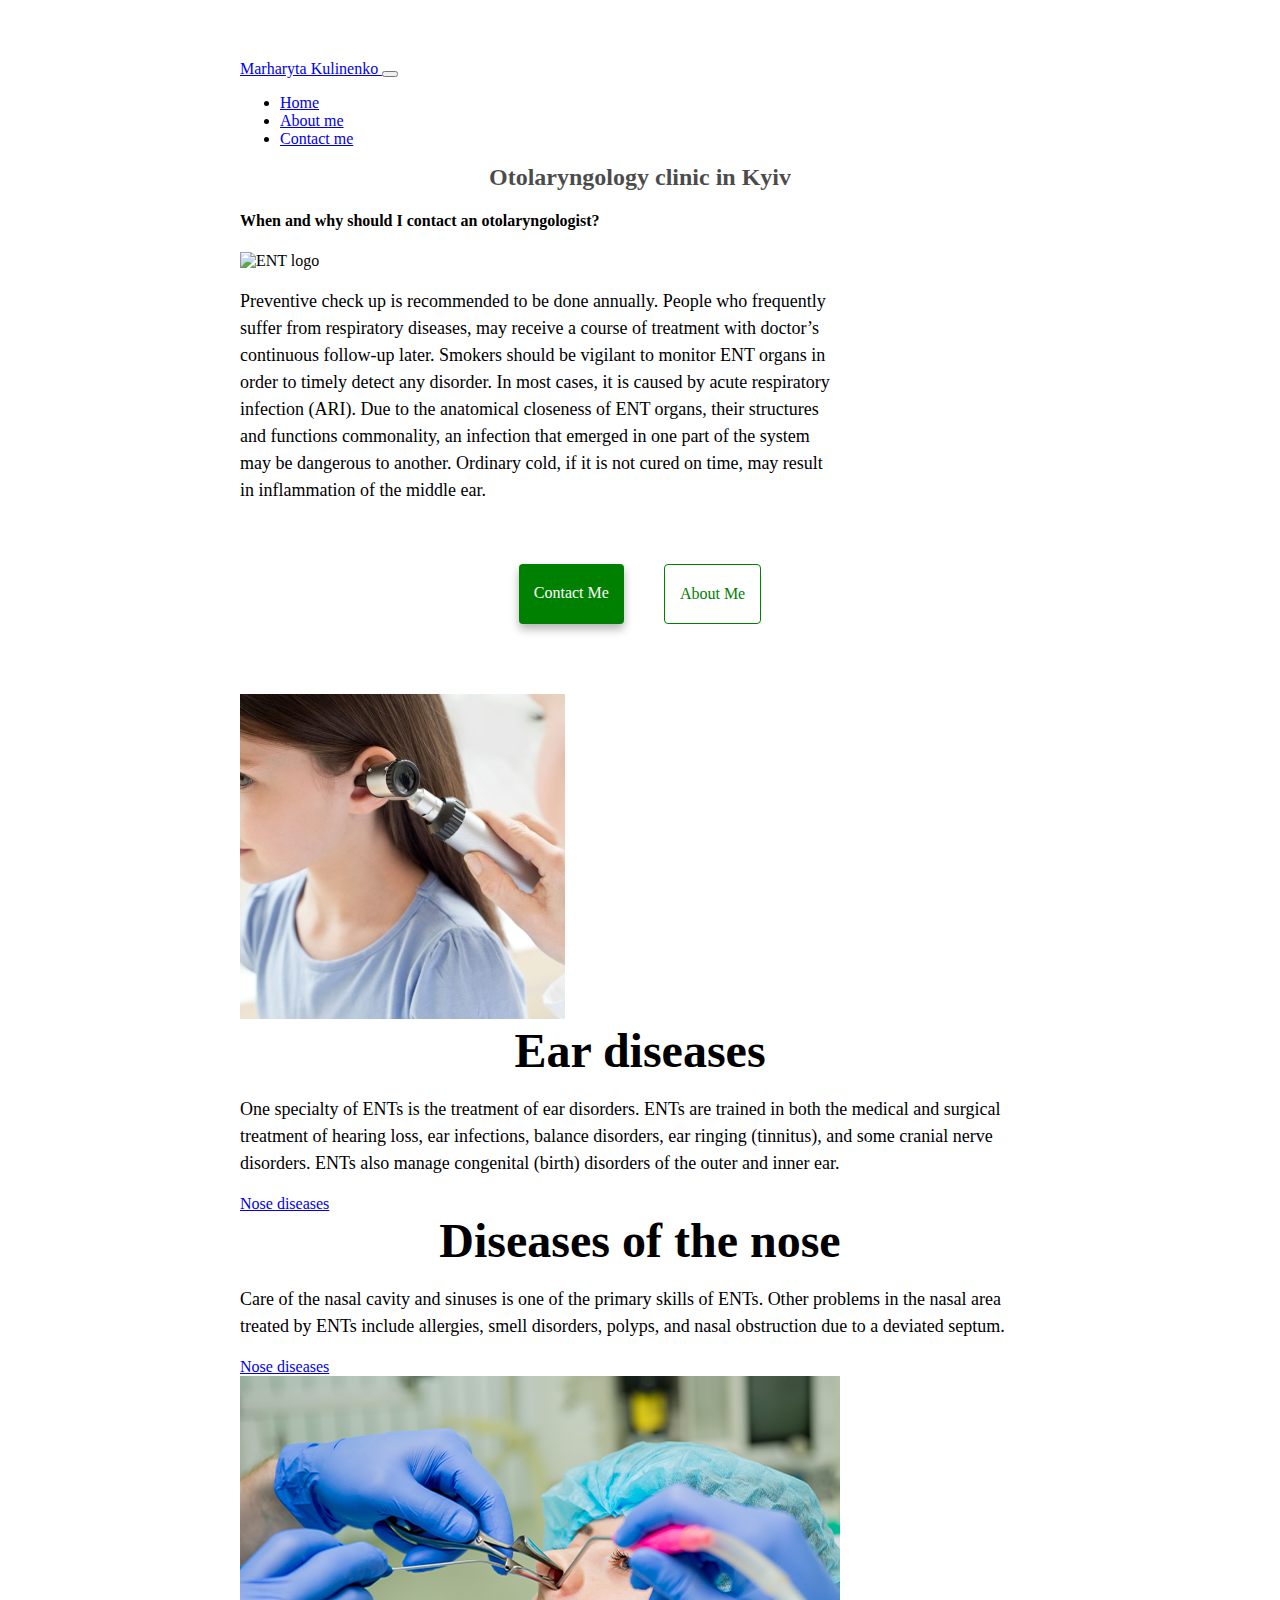
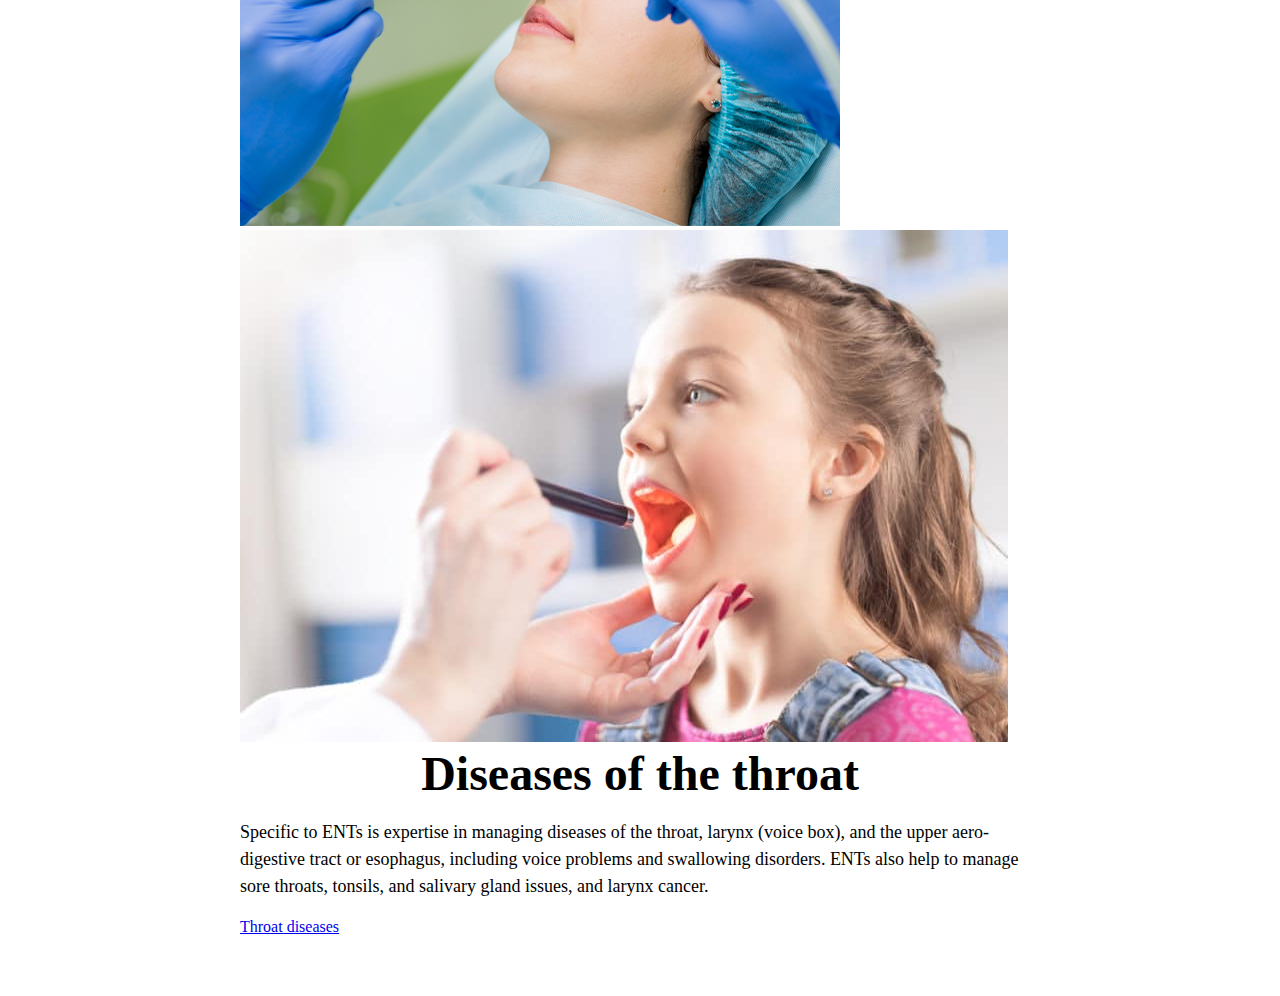
==== index.html @ 0f9fa40c "change" ====
<!DOCTYPE html>
<html lang="en">
  <head>
    <meta charset="UTF-8" />
    <link
      href="https://cdn.jsdelivr.net/npm/bootstrap@5.0.0-beta2/dist/css/bootstrap.min.css"
      rel="stylesheet"
      integrity="sha384-BmbxuPwQa2lc/FVzBcNJ7UAyJxM6wuqIj61tLrc4wSX0szH/Ev+nYRRuWlolflfl"
      crossorigin="anonymous"
    />
    <script
      src="https://cdn.jsdelivr.net/npm/bootstrap@5.0.0-beta2/dist/js/bootstrap.bundle.min.js"
      integrity="sha384-b5kHyXgcpbZJO/tY9Ul7kGkf1S0CWuKcCD38l8YkeH8z8QjE0GmW1gYU5S9FOnJ0"
      crossorigin="anonymous"
    ></script>
    <meta http-equiv="X-UA-Compatible" content="IE=edge" />
    <meta
      name="description"
      content="Otolaryngologists specialize in diagnosis and treatment of disorders and pathologies of the ear, throat, nose and related structures of the head and neck."
    />
    <meta name="viewport" content="width=device-width, initial-scale=1.0" />
    <title>Otolaryngology clinic in Kyiv</title>
    <link rel="stylesheet" href="style.css" />
  </head>
  <body>
    <nav class="navbar navbar fixed-top navbar-expand-lg navbar-light bg-light">
      <div class="container-fluid">
        <a class="navbar-brand" href="#">
          Marharyta Kulinenko
        </a>
        <button
          class="navbar-toggler"
          type="button"
          data-bs-toggle="collapse"
          data-bs-target="#navbarNav"
          aria-controls="navbarNav"
          aria-expanded="false"
          aria-label="Toggle navigation"
        >
          <span class="navbar-toggler-icon"></span>
        </button>
        <div class="collapse navbar-collapse" id="navbarNav">
          <ul class="navbar-nav">
            <li class="nav-item">
              <a
                class="nav-link"
                aria-current="page"
                href="index.html"
                
                >Home</a
              >
            </li>
            <li class="nav-item">
              <a
                class="nav-link"
                aria-current="page"
                href="about.html
                    "
                >About me</a
              >
            </li>
            <li class="nav-item">
              <a
                class="nav-link"
                aria-current="page"
                href="about.html#contact"
                class="contact-link"
                
                >Contact me</a
              >
            </li>
          </ul>
        </div>
      </div>
    </nav>
     <h3 class="text-center text-success mt-5">Otolaryngology clinic in Kyiv</h3>
    <h4 class="text-center mt-3">
      When and why should I contact an otolaryngologist?
    </h4>
    <img
      src="https://ilaya-family.com.ua/wp-content/uploads/2018/06/Otolaryngologyya.jpg"
      width="600"
      class="img-fluid mx-auto d-block"
      alt="ENT logo"
    />

    <p class="mx-auto mt-3" style="width: 600px">
      Preventive check up is recommended to be done annually. People who
      frequently suffer from respiratory diseases, may receive a course of
      treatment with doctor’s continuous follow-up later. Smokers should be
      vigilant to monitor ENT organs in order to timely detect any disorder. In
      most cases, it is caused by acute respiratory infection (ARI). Due to the
      anatomical closeness of ENT organs, their structures and functions
      commonality, an infection that emerged in one part of the system may be
      dangerous to another. Ordinary cold, if it is not cured on time, may
      result in inflammation of the middle ear.
    </p>
    <div class="navigation-links">
      <a href="about.html#contact" class="contact-link">Contact me</a>
      <a href="about.html" class="about-link">About me</a>
    </div>

    <div class="container">
      <div class="row">
        <div class="col-md-6">
          <img src="img/ear.jpg" class="img-fluid rounded" />
        </div>

        <div class="col-md-6">
          <h2 class="mb-3 text-success">Ear diseases</h2>
          <p>
            One specialty of ENTs is the treatment of ear disorders. ENTs are trained in both the medical and surgical treatment of hearing loss, ear infections, balance disorders, ear ringing (tinnitus), and some cranial nerve disorders. ENTs also manage congenital (birth) disorders of the outer and inner ear.
          </p>
          <div class="mt-5">
            <a href="ear.html" class="primary-link">Nose diseases</a>
          </div>
        </div>
      </div>

      <div class="row mt-5">
        <div class="col-md-6">
          <h2 class="mb-3 text-success">Diseases of the nose</h2>
          <p>
             Care of the nasal cavity and sinuses is one of the primary skills of ENTs. Other problems in the nasal area treated by ENTs include allergies, smell disorders, polyps, and nasal obstruction due to a deviated septum.
          </p>
          <div class="mb-5 mt-5">
            <a
              href="nose.html"
              class="primary-link"
              >Nose diseases</a
            >
          </div>
        </div>

        <div class="col-md-6">
          <img src="img/nose.png" class="img-fluid rounded" />
        </div>
      </div>

      <div class="row mt-5">
        <div class="col-md-6">
          <img src="img/throat.jpg" class="img-fluid rounded" />
        </div>
        <div class="col-md-6">
        <h2 class="mb-3 text-success">Diseases of the throat</h2>
        <p>
          Specific to ENTs is expertise in managing diseases of the throat, larynx (voice box), and the upper aero-digestive tract or esophagus, including voice problems and swallowing disorders. ENTs also help to manage sore throats, tonsils, and salivary gland issues, and larynx cancer.
        </p>
        <div class="mt-5">
          <a href="throat.html" class="primary-link">Throat diseases</a>
        </div>
      </div>
    </div>
  </body>
</html>
---- style.css ----
:root {
  --primary-color: green;
  --secondary-color: #f5f2fe;
  --box-shadow: 0 5px 10px rgba(0, 0, 0, 0.3);
}

body {
  margin: 60px auto;
  max-width: 800px;
}

h1,
h2,
h3 {
  text-align: center;
  margin: 0;
}

h1 {
  font-size: 96px;
}

h2 {
  font-size: 48px;
}

h3 {
  font-size: 24px;
  opacity: 0.7;
}

p {
  font-size: 18px;
  line-height: 1.5;
}

.navigation-links {
  display: flex;
  margin-top: 40px;
  justify-content: center;
  margin-bottom: 50px;
}

.navigation-links a {
  margin: 20px;
  border-radius: 4px;
  padding: 20px 15px;
  text-decoration: none;
  text-transform: capitalize;
}

.contact-link {
  background: var(--primary-color);
  box-shadow: var(--box-shadow);
  color: white;
}

.about-link {
  color: var(--primary-color);
  border: 1px solid var(--primary-color);
}

.homepage-link {
  color: var(--primary-color);
  text-align: center;
  display: block;
}

.about-paragraphs {
  display: flex;
  margin: 30px 0;
}

.about-paragraphs p {
  margin: 10px;
}

.email-link {
  display: flex;
  justify-content: center;
  color: var(--primary-color);
  font-size: 28px;
  text-decoration: none;
}

.email-link:hover {
  text-decoration: underline;
}
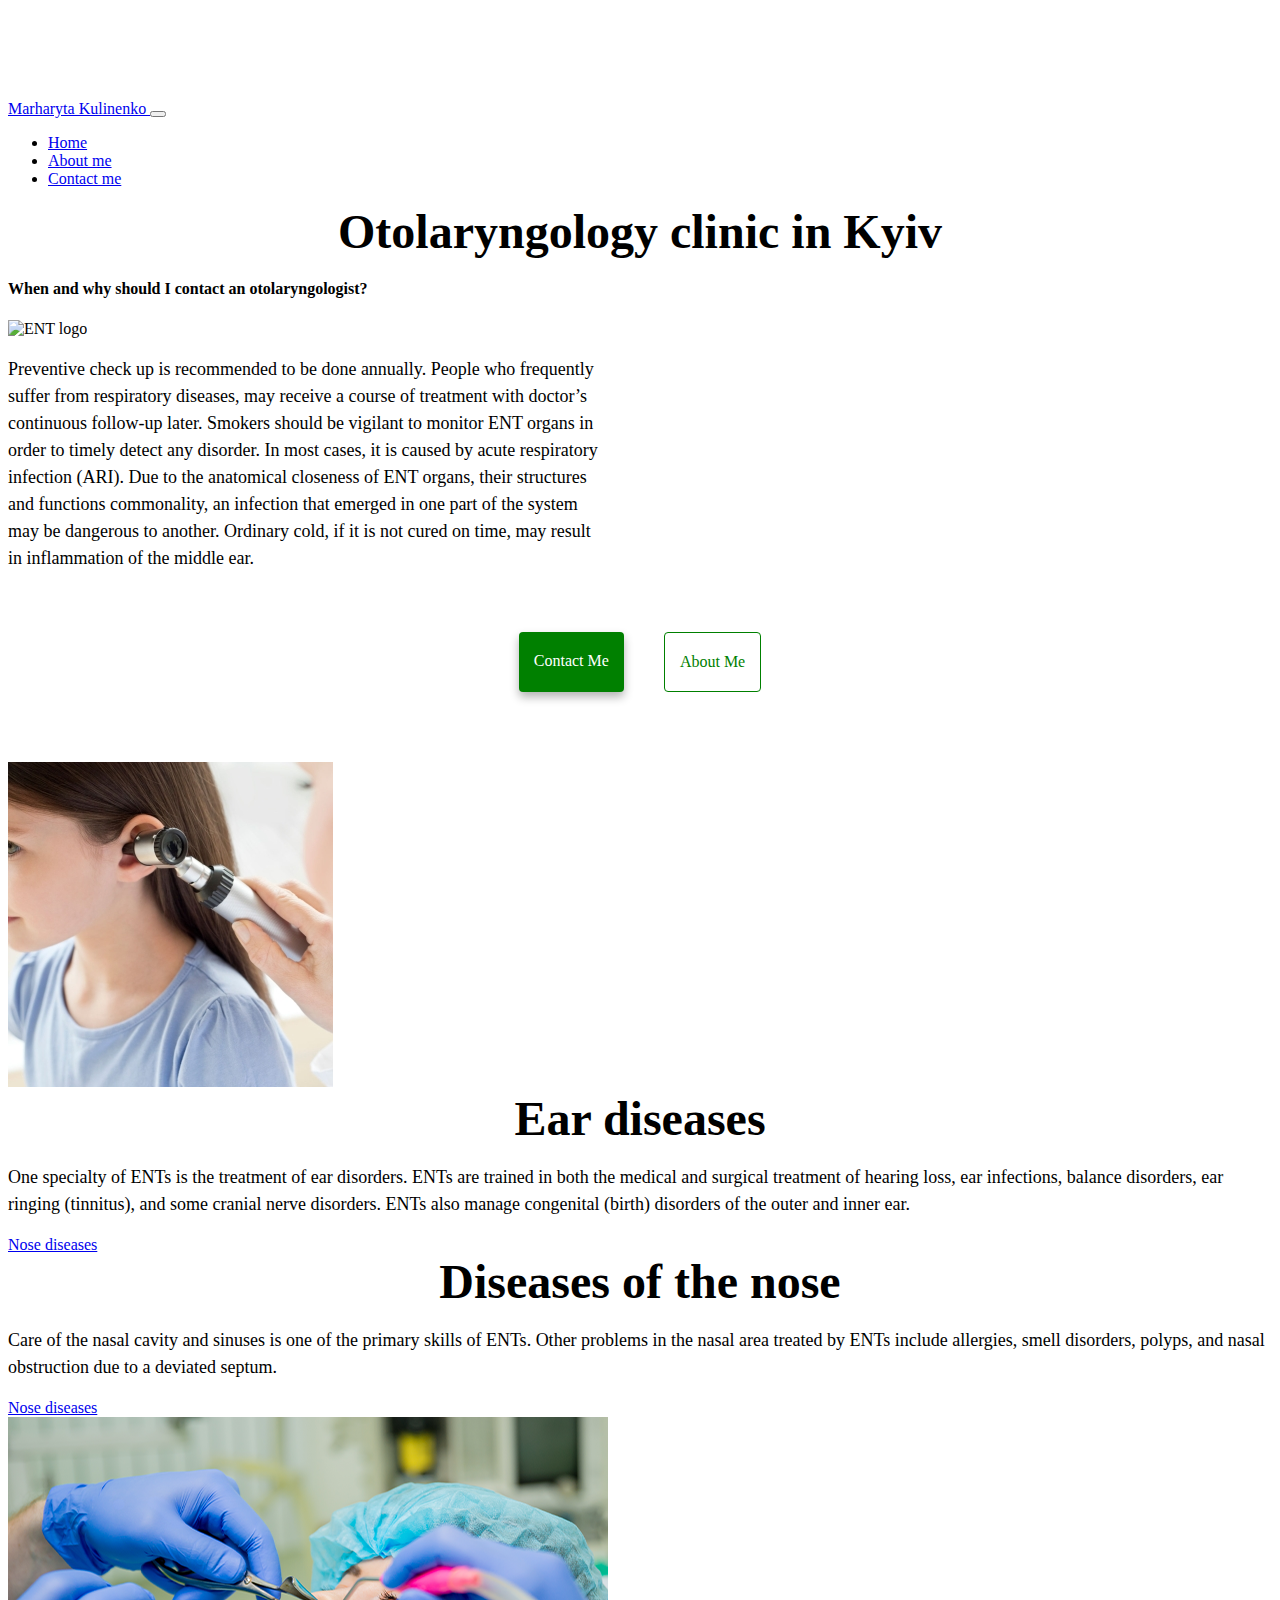
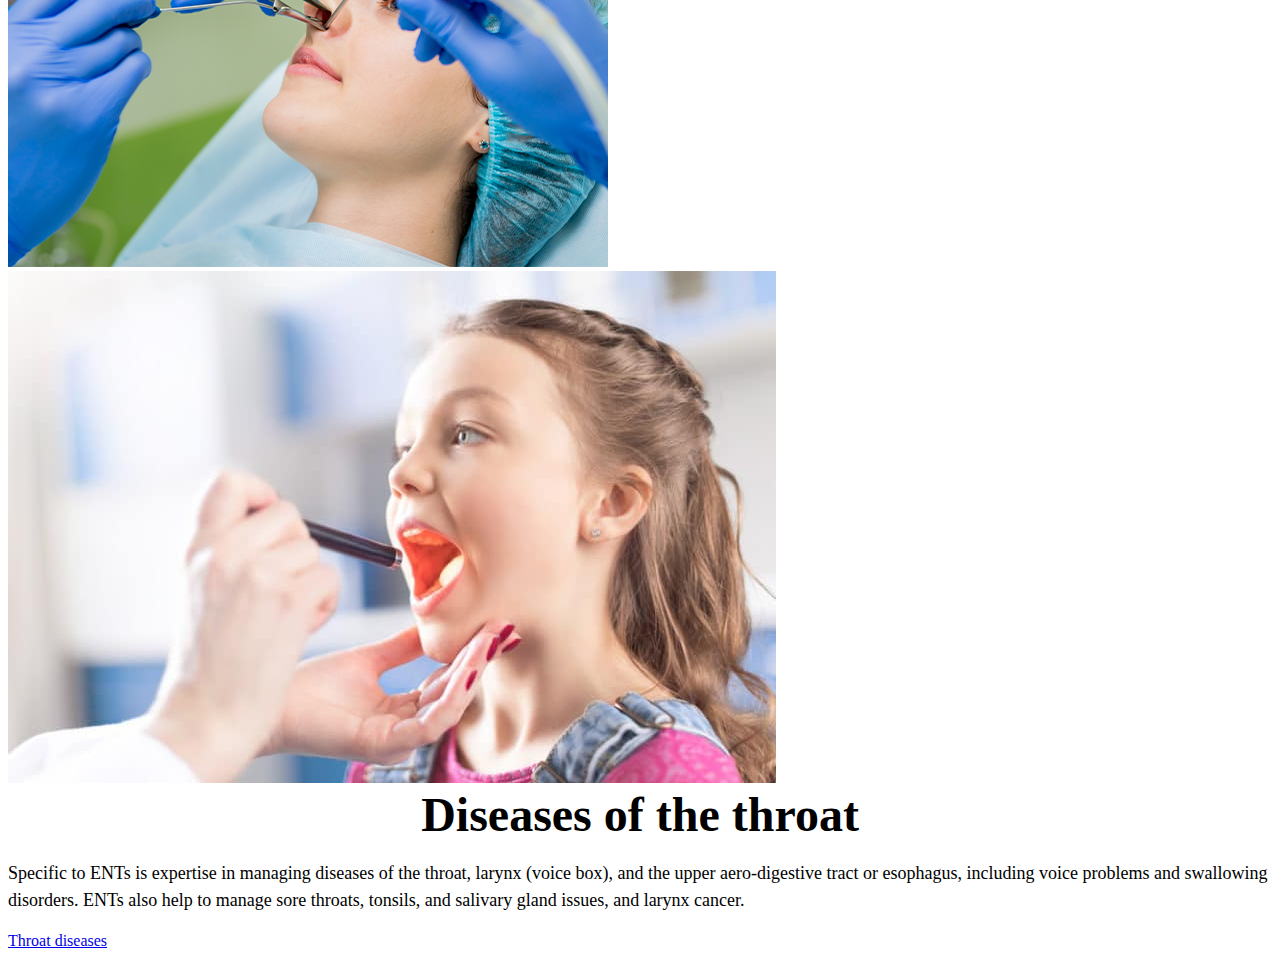
==== commit 09c30f1e: "ch" ====
--- a/index.html
+++ b/index.html
@@ -73,7 +73,7 @@
         </div>
       </div>
     </nav>
-     <h3 class="text-center text-success mt-5">Otolaryngology clinic in Kyiv</h3>
+     <h2 class="text-center text-success mt-5">Otolaryngology clinic in Kyiv</h2>
     <h4 class="text-center mt-3">
       When and why should I contact an otolaryngologist?
     </h4>
--- a/style.css
+++ b/style.css
@@ -5,10 +5,8 @@
 }
 
 body {
-  margin: 60px auto;
-  max-width: 800px;
+  margin-top: 100px;
 }
-
 h1,
 h2,
 h3 {
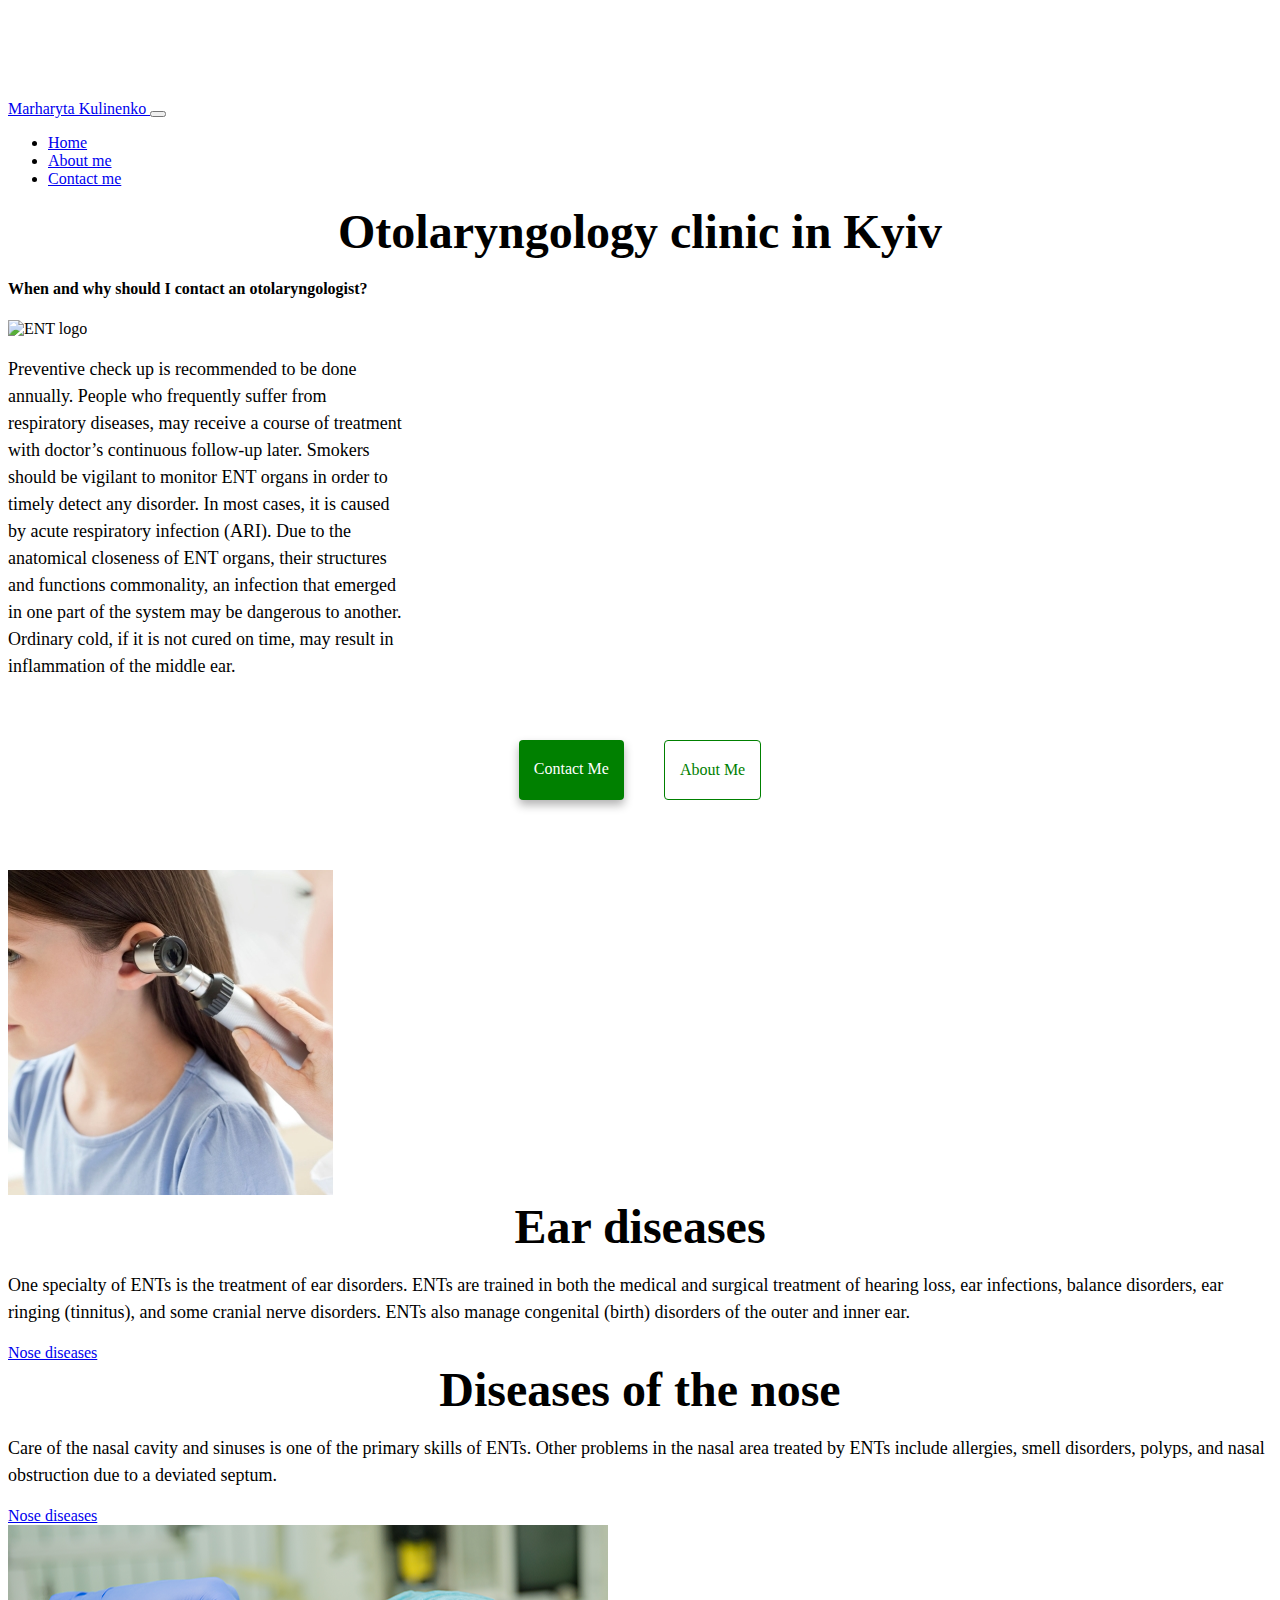
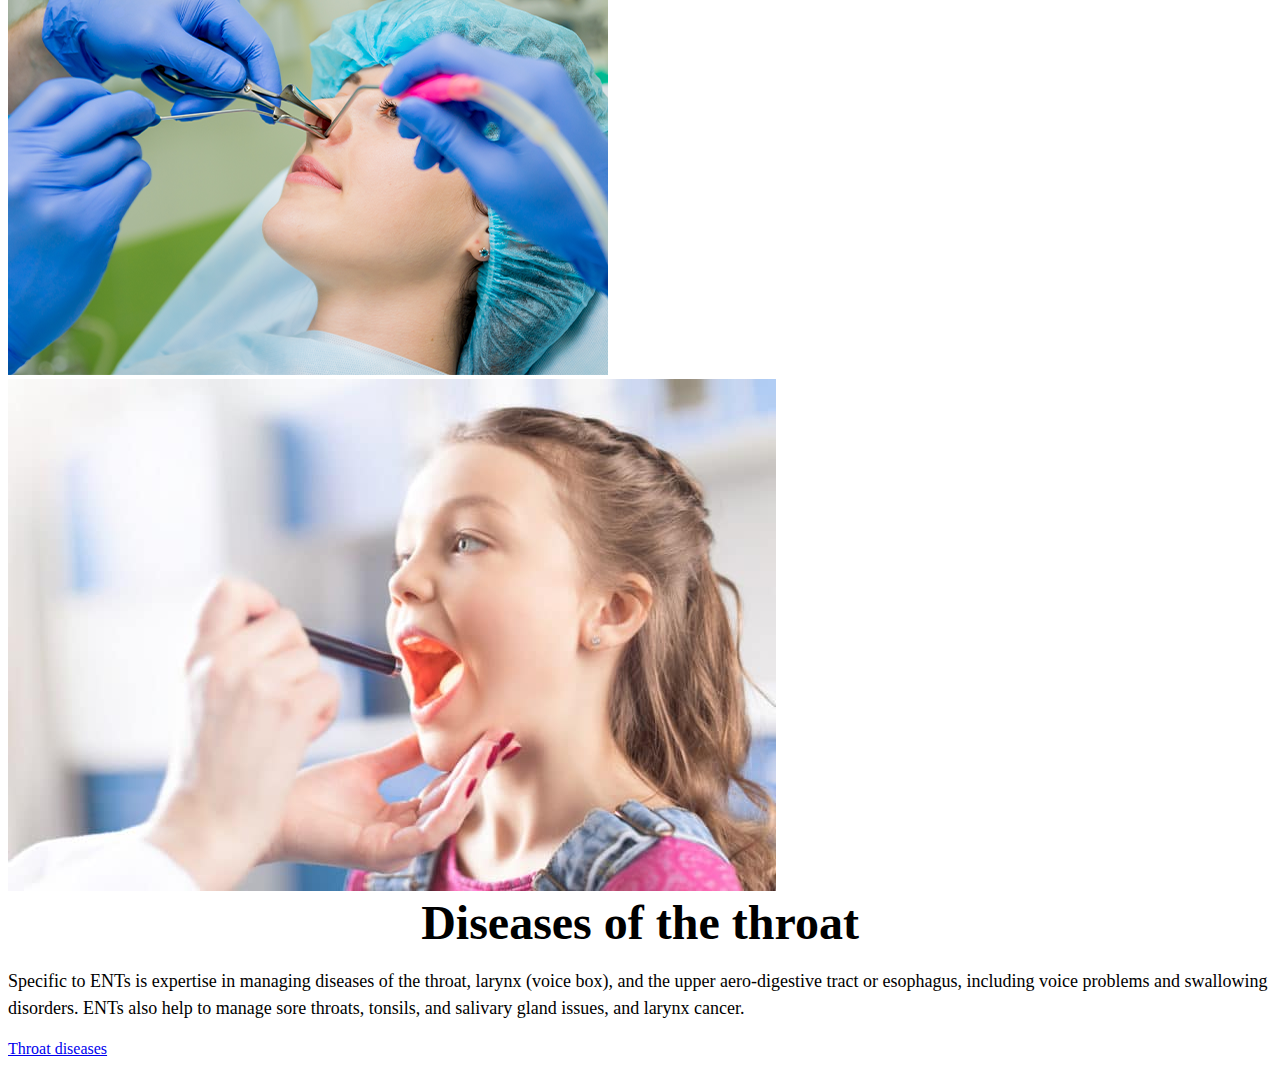
==== commit 07dee06d: "c" ====
--- a/index.html
+++ b/index.html
@@ -73,8 +73,8 @@
         </div>
       </div>
     </nav>
-     <h2 class="text-center text-success mt-5">Otolaryngology clinic in Kyiv</h2>
-    <h4 class="text-center mt-3">
+     <h2 class=" d-flex justify-content-center text-success mt-5">Otolaryngology clinic in Kyiv</h2>
+    <h4 class=" d-flex justify-content-center mt-3">
       When and why should I contact an otolaryngologist?
     </h4>
     <img
@@ -84,7 +84,7 @@
       alt="ENT logo"
     />
 
-    <p class="mx-auto mt-3" style="width: 600px">
+    <p class=" d-flex justify-content-center mx-auto mt-3" id="par" style="width: 400px">
       Preventive check up is recommended to be done annually. People who
       frequently suffer from respiratory diseases, may receive a course of
       treatment with doctor’s continuous follow-up later. Smokers should be
--- a/style.css
+++ b/style.css
@@ -84,3 +84,12 @@
 .email-link:hover {
   text-decoration: underline;
 }
+
+@media (max-width: 600px) {
+  h2 {
+    text-align: center;
+  }
+  #par {
+    width: 200px;
+  }
+}
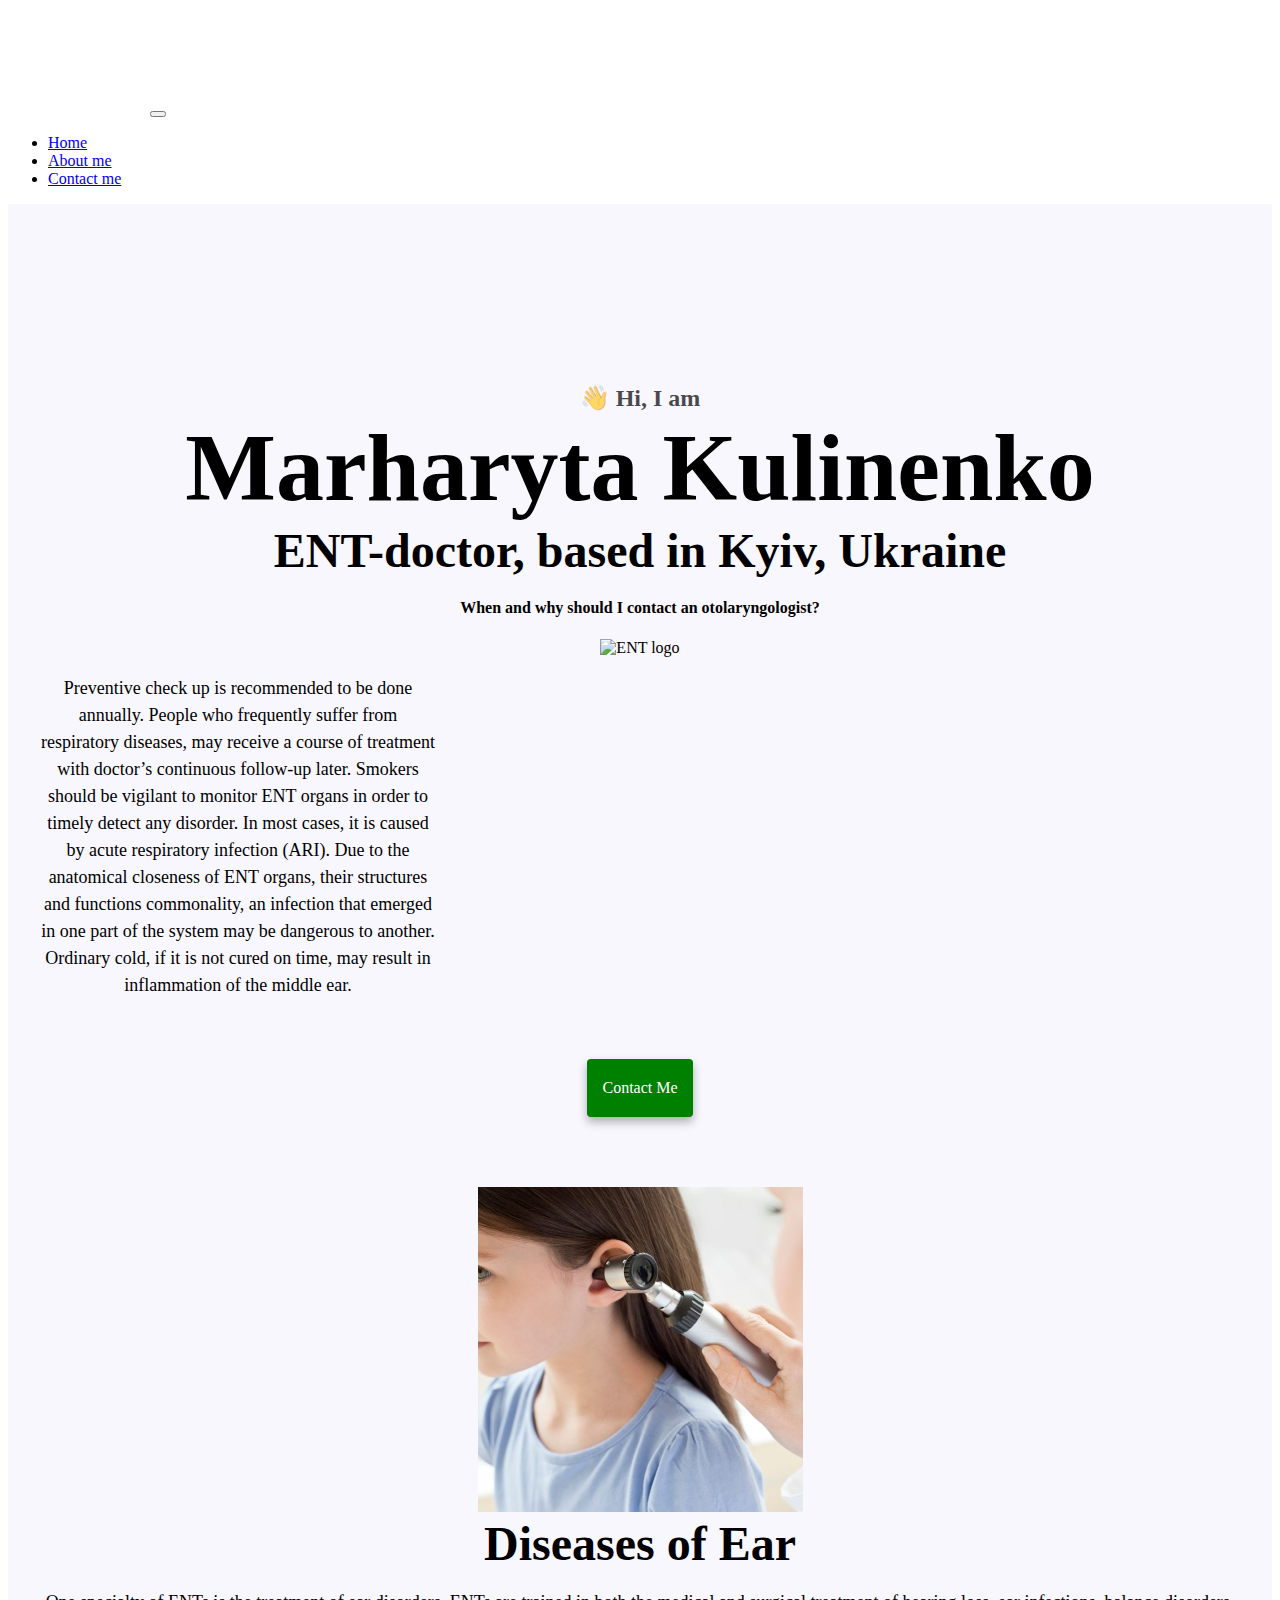
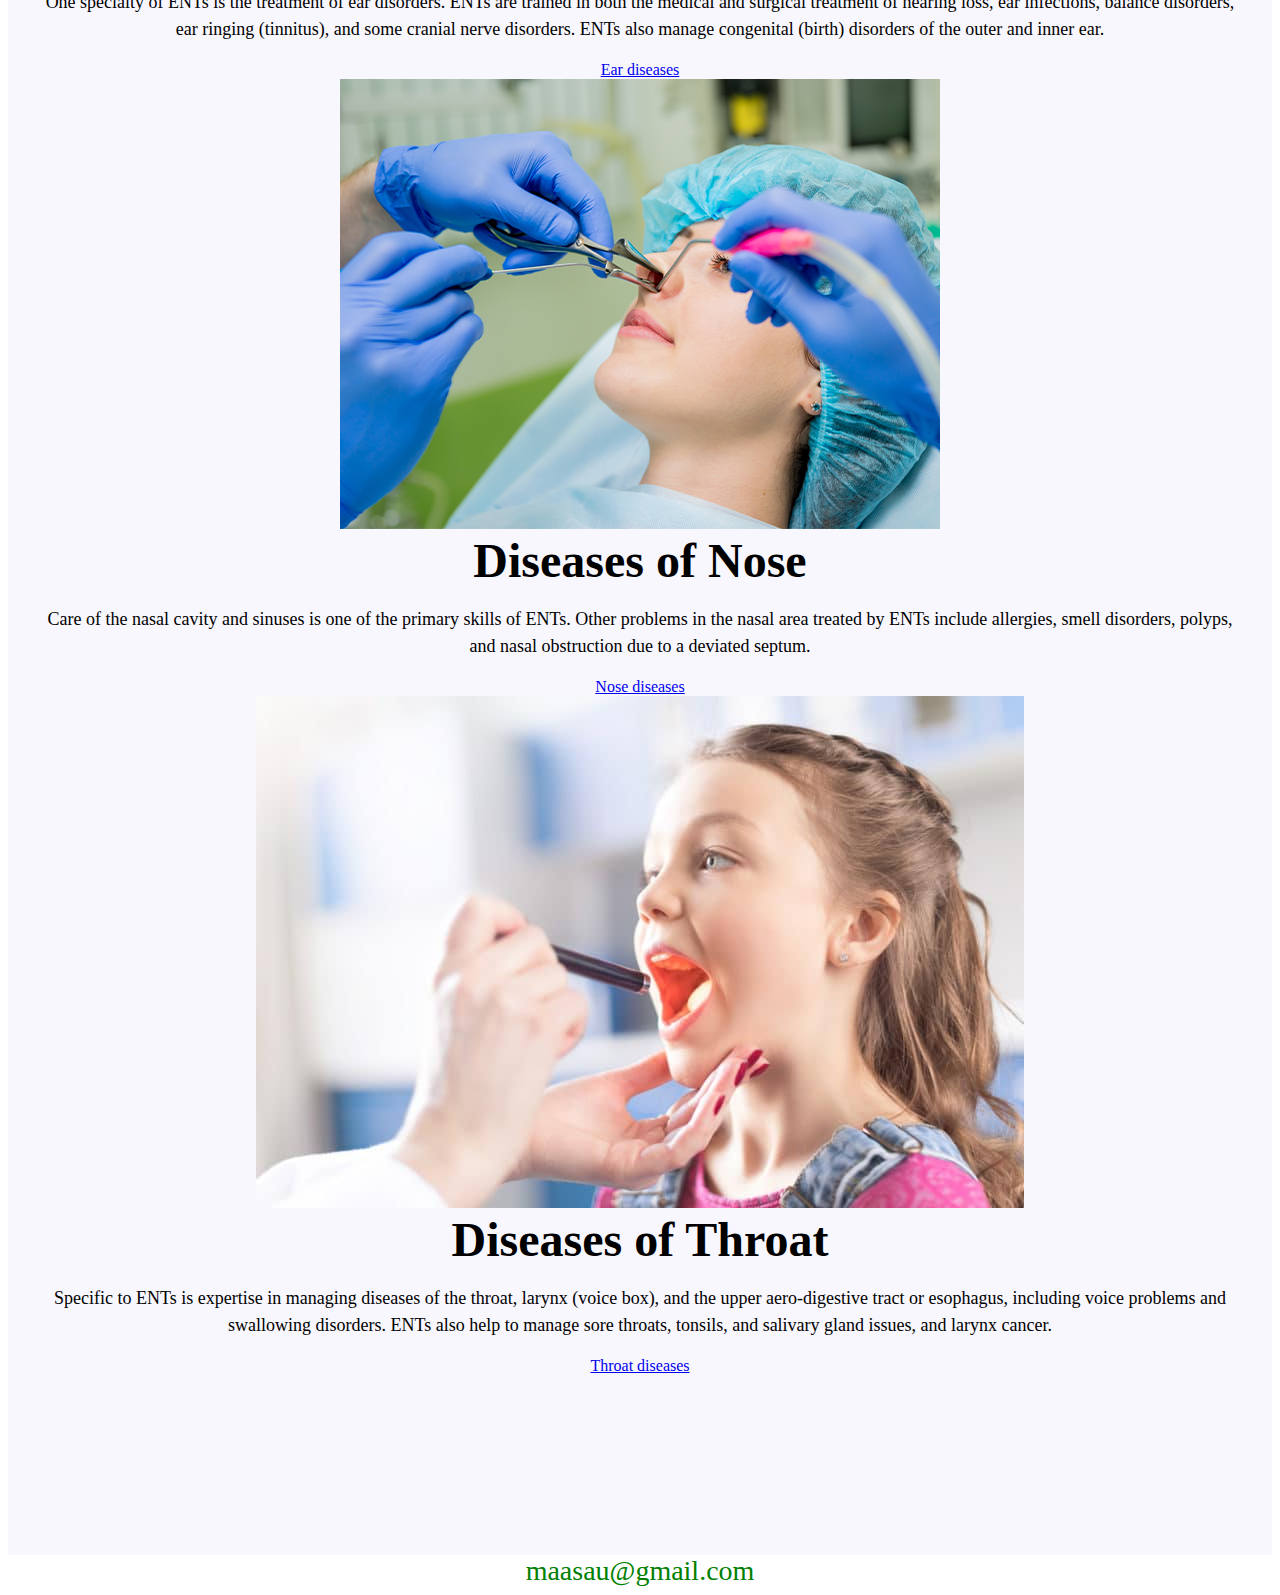
==== commit 3c16a6bd: "done" ====
--- a/index.html
+++ b/index.html
@@ -63,7 +63,7 @@
               <a
                 class="nav-link"
                 aria-current="page"
-                href="about.html#contact"
+                href="contact.html"
                 class="contact-link"
                 
                 >Contact me</a
@@ -73,7 +73,10 @@
         </div>
       </div>
     </nav>
-     <h2 class=" d-flex justify-content-center text-success mt-5">Otolaryngology clinic in Kyiv</h2>
+    <div class="hero">
+      <h3>👋 Hi, I am</h3>
+      <h1>Marharyta Kulinenko</h1>
+      <h2 class="mb-5 text-success"> ENT-doctor, based in Kyiv, Ukraine</h2>
     <h4 class=" d-flex justify-content-center mt-3">
       When and why should I contact an otolaryngologist?
     </h4>
@@ -97,7 +100,7 @@
     </p>
     <div class="navigation-links">
       <a href="about.html#contact" class="contact-link">Contact me</a>
-      <a href="about.html" class="about-link">About me</a>
+      
     </div>
 
     <div class="container">
@@ -107,33 +110,31 @@
         </div>
 
         <div class="col-md-6">
-          <h2 class="mb-3 text-success">Ear diseases</h2>
+          <h2 class="mb-3 text-success"> Diseases of Ear</h2>
           <p>
             One specialty of ENTs is the treatment of ear disorders. ENTs are trained in both the medical and surgical treatment of hearing loss, ear infections, balance disorders, ear ringing (tinnitus), and some cranial nerve disorders. ENTs also manage congenital (birth) disorders of the outer and inner ear.
           </p>
           <div class="mt-5">
-            <a href="ear.html" class="primary-link">Nose diseases</a>
+            <a href="ear.html" class="primary-link btn btn-outline-dark">Ear diseases</a>
           </div>
         </div>
       </div>
 
+
       <div class="row mt-5">
         <div class="col-md-6">
-          <h2 class="mb-3 text-success">Diseases of the nose</h2>
-          <p>
-             Care of the nasal cavity and sinuses is one of the primary skills of ENTs. Other problems in the nasal area treated by ENTs include allergies, smell disorders, polyps, and nasal obstruction due to a deviated septum.
-          </p>
-          <div class="mb-5 mt-5">
-            <a
-              href="nose.html"
-              class="primary-link"
-              >Nose diseases</a
-            >
-          </div>
+          <img src="img/nose.png" class="img-fluid rounded" />
         </div>
 
         <div class="col-md-6">
-          <img src="img/nose.png" class="img-fluid rounded" />
+          <h2 class="mb-3 text-success"> Diseases of Nose</h2>
+          <p>
+                         Care of the nasal cavity and sinuses is one of the primary skills of ENTs. Other problems in the nasal area treated by ENTs include allergies, smell disorders, polyps, and nasal obstruction due to a deviated septum.
+
+          </p>
+          <div class="mt-5">
+            <a href="nose.html" class="primary-link btn btn-outline-dark">Nose diseases</a>
+          </div>
         </div>
       </div>
 
@@ -141,15 +142,24 @@
         <div class="col-md-6">
           <img src="img/throat.jpg" class="img-fluid rounded" />
         </div>
+
         <div class="col-md-6">
-        <h2 class="mb-3 text-success">Diseases of the throat</h2>
-        <p>
+          <h2 class="mb-3 text-success"> Diseases of Throat</h2>
+          <p>
           Specific to ENTs is expertise in managing diseases of the throat, larynx (voice box), and the upper aero-digestive tract or esophagus, including voice problems and swallowing disorders. ENTs also help to manage sore throats, tonsils, and salivary gland issues, and larynx cancer.
-        </p>
-        <div class="mt-5">
-          <a href="throat.html" class="primary-link">Throat diseases</a>
+
+          </p>
+          <div class="mt-5">
+            <a href="throat.html" class="primary-link btn btn-outline-dark">Throat diseases</a>
+          </div>
+        </div>
+      </div>
+
+     
         </div>
       </div>
     </div>
+  
+        <a href="mailto:maasau@gmail.com" class="email-link mb-5">maasau@gmail.com</a>
   </body>
 </html>
--- a/style.css
+++ b/style.css
@@ -13,7 +13,14 @@
   text-align: center;
   margin: 0;
 }
-
+.hero {
+  background-color: #f9f7fe;
+  text-align: center;
+  padding: 180px 30px;
+}
+.navbar-brand {
+  color: white;
+}
 h1 {
   font-size: 96px;
 }
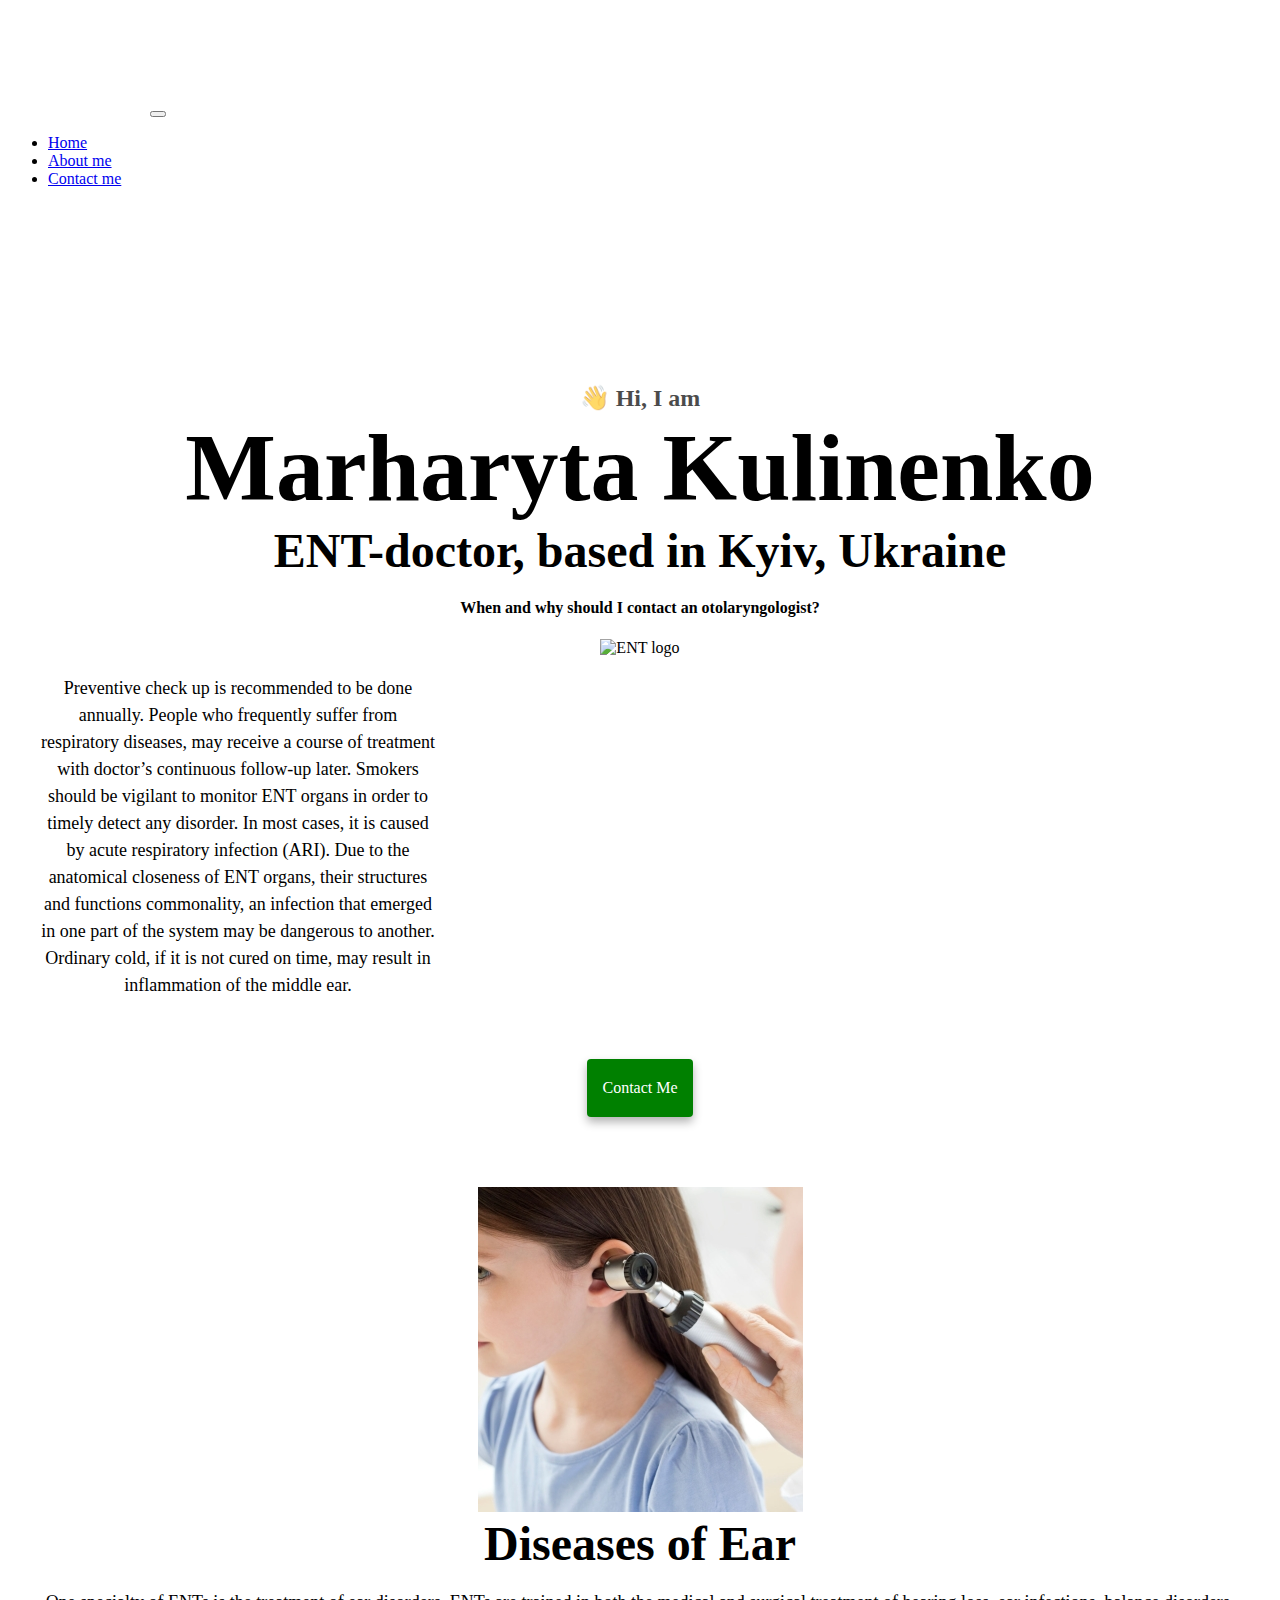
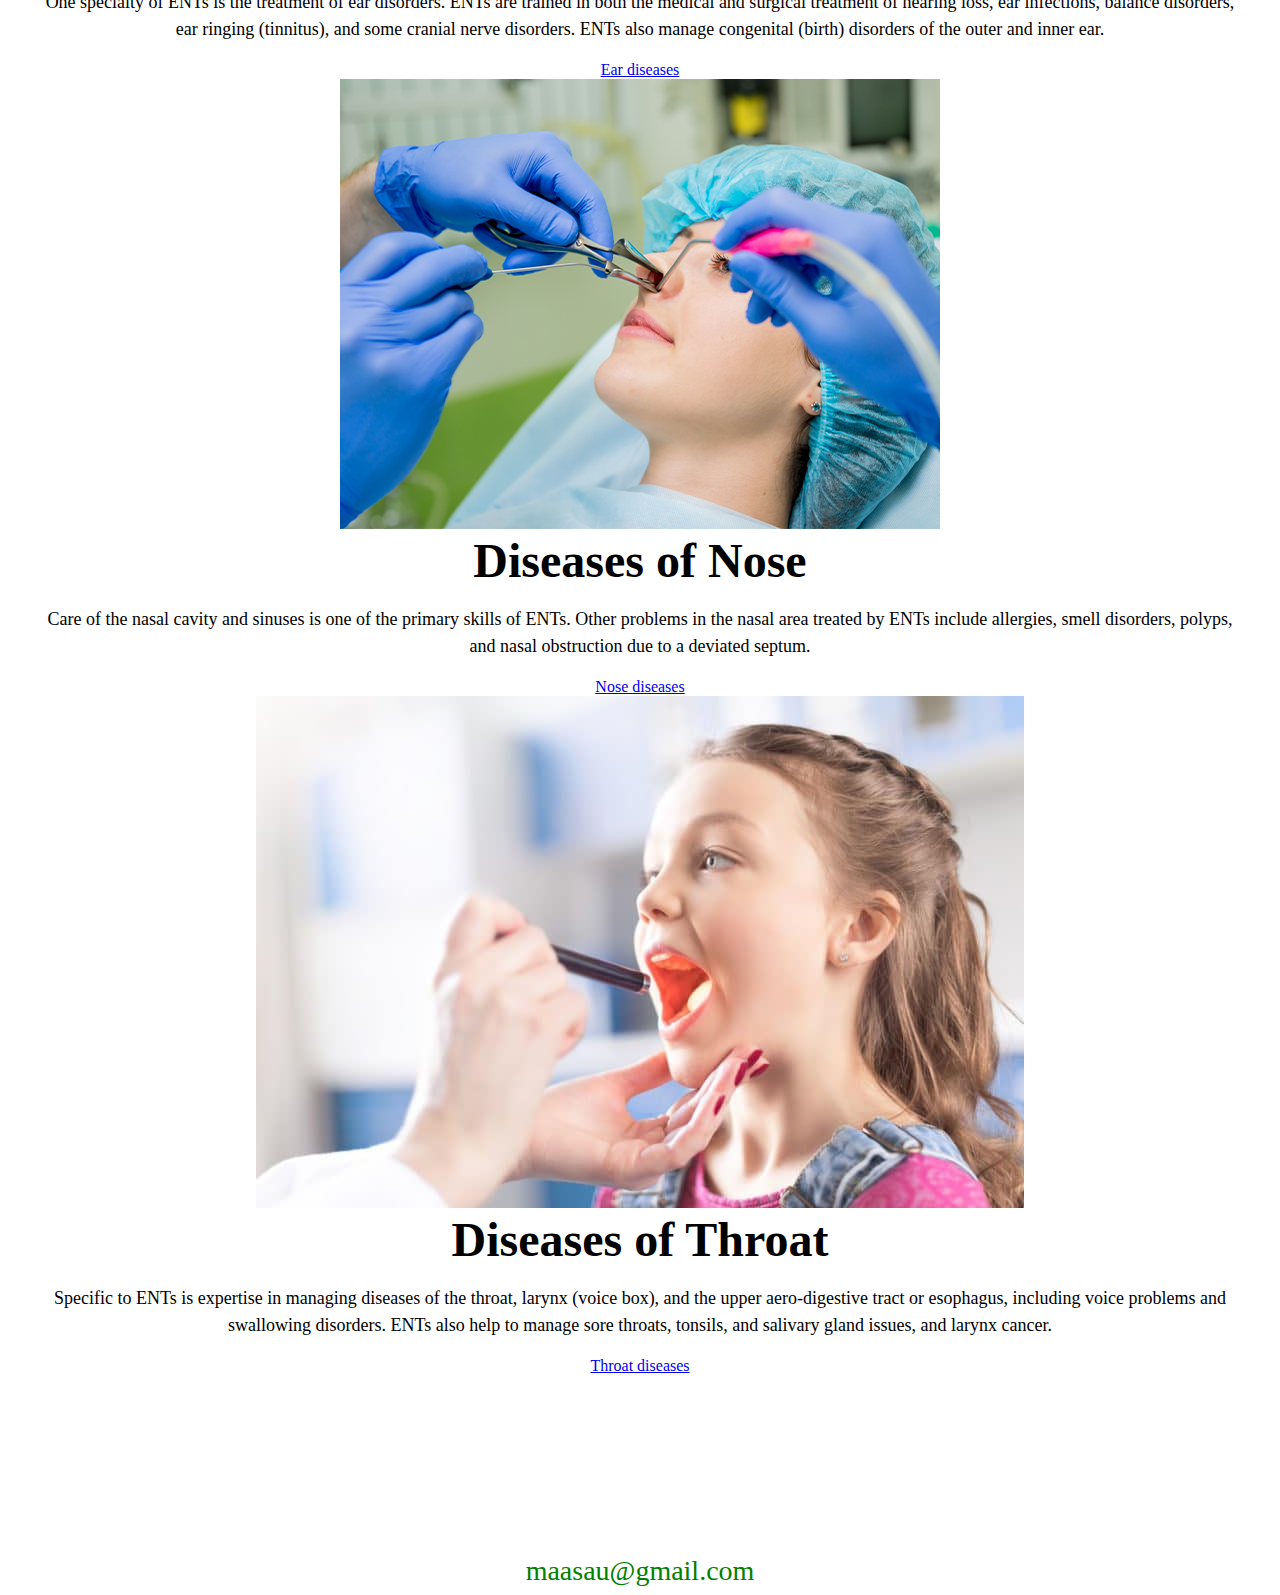
==== commit dd4ae83c: "d" ====
--- a/index.html
+++ b/index.html
@@ -75,7 +75,7 @@
     </nav>
     <div class="hero">
       <h3>👋 Hi, I am</h3>
-      <h1>Marharyta Kulinenko</h1>
+      <h1 class="d-flex justify-content-center mt-3">Marharyta Kulinenko</h1>
       <h2 class="mb-5 text-success"> ENT-doctor, based in Kyiv, Ukraine</h2>
     <h4 class=" d-flex justify-content-center mt-3">
       When and why should I contact an otolaryngologist?
--- a/style.css
+++ b/style.css
@@ -14,7 +14,6 @@
   margin: 0;
 }
 .hero {
-  background-color: #f9f7fe;
   text-align: center;
   padding: 180px 30px;
 }
